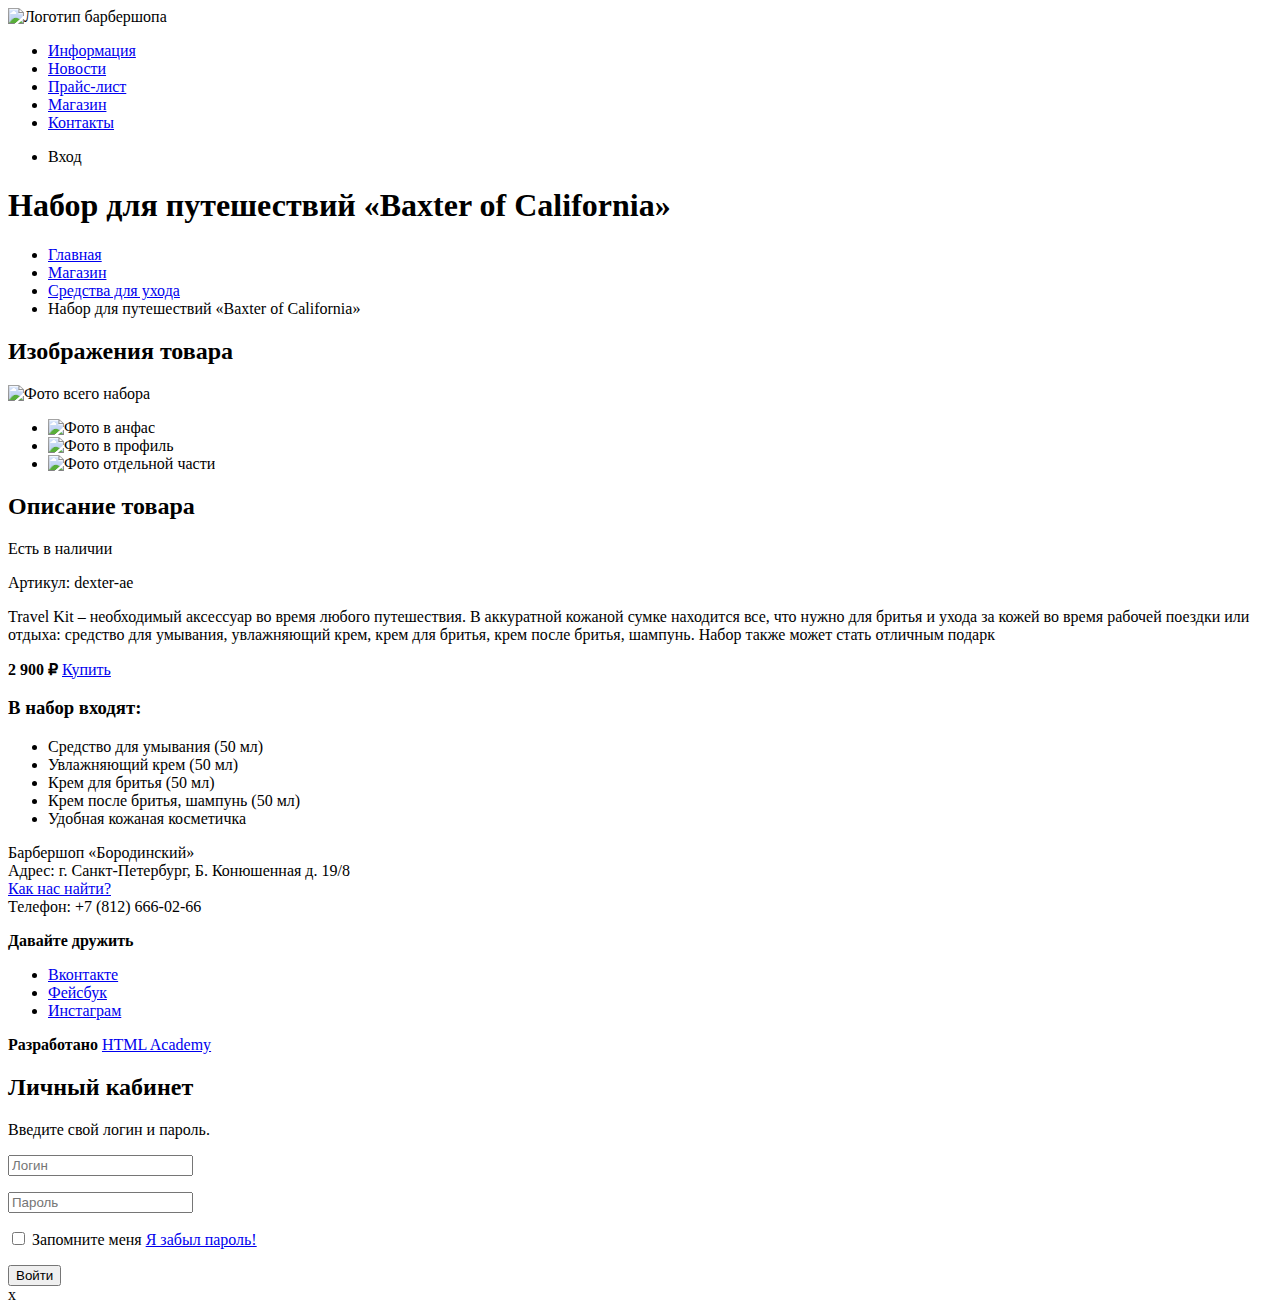
==== catalog-item.html @ f457246a "catalog and catalog-item pages were created" ====
<!DOCTYPE html>
<html lang="en">
<head>
	<meta charset="UTF-8">
	<title>Барбершоп Бородинский Товары</title>
</head>
<body>
	<header class="main-header">
	<nav class="main-navigation">
	 <a class="main-header-logo">
		<img src="https://placehold.it/115x25" alt="Логотип барбершопа "Бородинский>
		</a>
		<ul class="site-navigation">
			<li><a href="info.html">Информация</a></li>
			<li><a href="news.html">Новости</a></li>
			<li><a href="price.html">Прайс-лист</a></li>
			<li class="site-navigation-current"><a href="catalog.html">Магазин</a></li>
			<li><a href="contacts.html">Контакты</a></li>
		</ul>
		<ul class="login-link">
			<li class="login-link">Вход</li>
		</ul>
	</nav>
	</header>
	<main class="container">
	<h1 class="page-title">Набор для путешествий «Baxter of California»</h1>
	<ul class="breadcrumbs">
			<li><a href="index.html">Главная</a></li>
			<li><a href="catalog.html">Магазин</a></li>
			<li><a href="#">Средства для ухода</a></li>
			<li><a class="breadcrumbs-current">Набор для путешествий «Baxter of California»</a></li>
		</ul>
		<section class="product-photos">
			<h2 class="vissually-hidden">Изображения товара</h2>
			<p>
			<img src="https://placehold.it/460x498" alt="Фото всего набора">
			</p>
			<ul class="product-photo-preview">
			<li><img src="https://placehold.it/140x149" alt="Фото в анфас"></li>
			<li><img src="https://placehold.it/140x149" alt="Фото в профиль"></li>
			<li><img src="https://placehold.it/140x149" alt="Фото отдельной части"></li>
			</ul>
		</section>
		<section class="product-info">
			<h2 class="vissually-hidden">Описание товара</h2>
			<p class="product-availability">Есть в наличии</p>
			<p class="product-article">Артикул: dexter-ae</p>
			<p class="product-text">Travel Kit – необходимый аксессуар во время любого путешествия. В аккуратной кожаной сумке находится все, что нужно для бритья и ухода за кожей во время рабочей поездки или отдыха: средство для умывания, увлажняющий крем, крем для бритья, крем после бритья, шампунь. Набор также может стать отличным подарк</p>
			<p class="product-price">
					<b>2 900 &#8381</b>
					<a class="button" href="#">Купить</a>
					</p>
					<h3>В набор входят:</h3>
					<ul>
          <li>Средство для умывания (50 мл)</li>
          <li>Увлажняющий крем (50 мл)</li>
          <li>Крем для бритья (50 мл)</li>
          <li>Крем после бритья, шампунь (50 мл)</li>
          <li>Удобная кожаная косметичка</li>
        </ul>
		</section>
	</main>
	<footer class="main-footer">
	<p class="footer-contacts">
	Барбершоп «Бородинский»<br>
	Адрес: г. Санкт-Петербург, Б. Конюшенная д. 19/8<br>
	<a href="map.html">Как нас найти?</a><br>
	Телефон: +7 (812) 666-02-66
	</p>
		<div class="footer-social">
		<b>Давайте дружить</b>
		<ul>
			<li><a href="#" class="social-button">Вконтакте</a></li>
			<li><a href="#" class="social-button">Фейсбук</a></li>
			<li><a href="#" class="social-button">Инстаграм</a></li>
		</ul>
		</div>
		<p class="footer-copyright">
			<b>Разработано</b> <a href="https://htmlacademy.ru" class="button">HTML Academy</a>
		</p>
	</footer>
	<section class="modal modal-login">
      <h2>Личный кабинет</h2>
      <p>Введите свой логин и пароль.</p>
      <form class="login-form" action="https://echo.htmlacademy.ru" method="post">
        <p>
          <input class="login-icon-user" type="text" name="login" placeholder="Логин">
        </p>
        <p>
          <input class="login-icon-password" type="password" name="password" placeholder="Пароль">
        </p>
        <p class="login-password-info">
          <input type="checkbox" name="remember" class="visually-hidden">
          Запомните меня
          <a class="restore" href="#">Я забыл пароль!</a>
        </p>
        <button class="button" type="submit">Войти</button>
      </form>
      <span class="modal-close">x</span>
    </section>
</body>
</html>
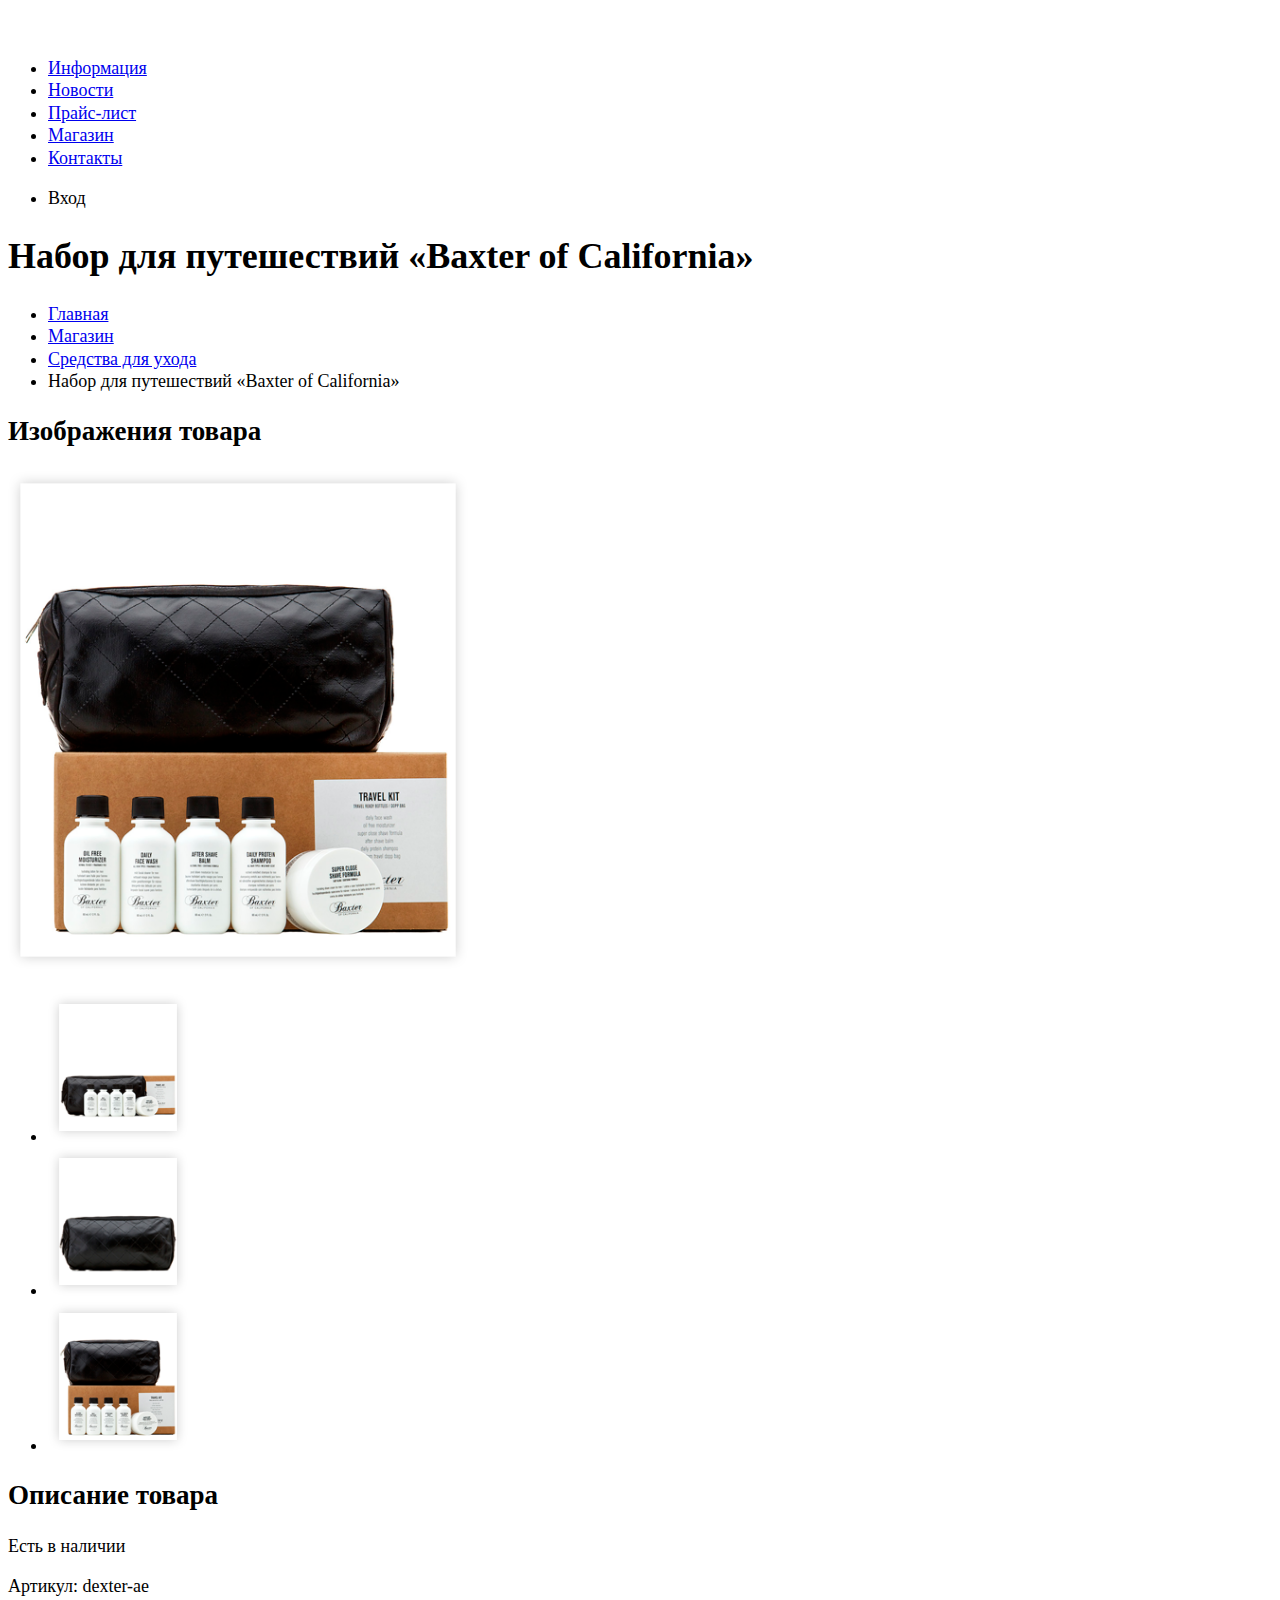
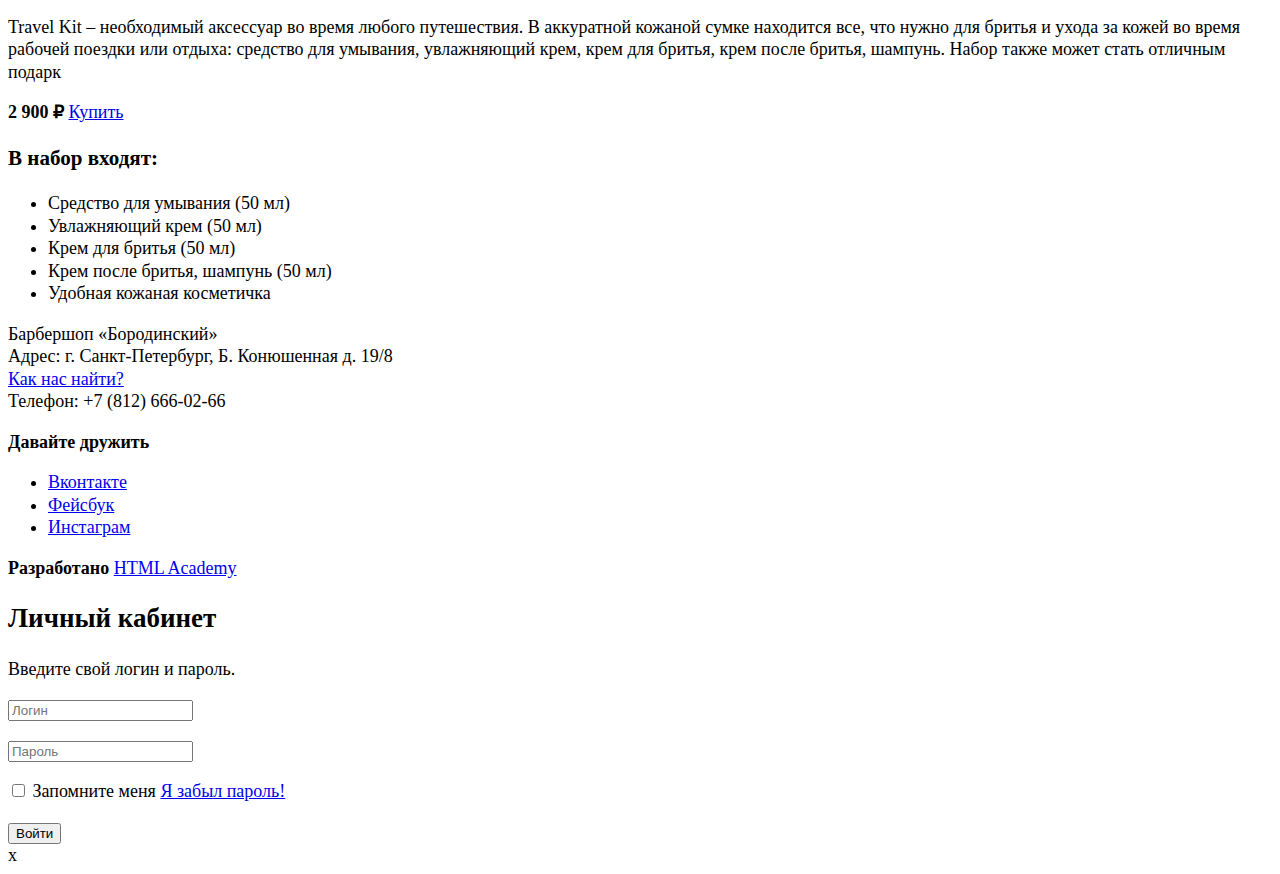
==== commit 347ef7db: "Connecting styles and graphics" ====
--- a/catalog-item.html
+++ b/catalog-item.html
@@ -3,12 +3,13 @@
 <head>
 	<meta charset="UTF-8">
 	<title>Барбершоп Бородинский Товары</title>
+	<link rel="stylesheet" type="text/css" href="css/style.css">
 </head>
 <body>
 	<header class="main-header">
 	<nav class="main-navigation">
 	 <a class="main-header-logo">
-		<img src="https://placehold.it/115x25" alt="Логотип барбершопа "Бородинский>
+		<img src="img/logo.png" width="115" height="25" alt="Логотип барбершопа Бородинский">
 		</a>
 		<ul class="site-navigation">
 			<li><a href="info.html">Информация</a></li>
@@ -17,7 +18,7 @@
 			<li class="site-navigation-current"><a href="catalog.html">Магазин</a></li>
 			<li><a href="contacts.html">Контакты</a></li>
 		</ul>
-		<ul class="login-link">
+		<ul class="user-navigation">
 			<li class="login-link">Вход</li>
 		</ul>
 	</nav>
@@ -33,12 +34,12 @@
 		<section class="product-photos">
 			<h2 class="vissually-hidden">Изображения товара</h2>
 			<p>
-			<img src="https://placehold.it/460x498" alt="Фото всего набора">
+			<img src="img/Travel kit BC.png" width="460" height="498" alt="Фото всего набора">
 			</p>
 			<ul class="product-photo-preview">
-			<li><img src="https://placehold.it/140x149" alt="Фото в анфас"></li>
-			<li><img src="https://placehold.it/140x149" alt="Фото в профиль"></li>
-			<li><img src="https://placehold.it/140x149" alt="Фото отдельной части"></li>
+			<li><img src="img/1.png" width="140" height="149" alt="Фото в анфас"></li>
+			<li><img src="img/2.png" width="140" height="149" alt="Фото в профиль"></li>
+			<li><img src="img/3.png" width="140" height="149" alt="Фото отдельной части"></li>
 			</ul>
 		</section>
 		<section class="product-info">
--- a/css/style.css
+++ b/css/style.css
@@ -0,0 +1,6 @@
+body {
+  font-size: 18px;
+  font-family: "PT Sans Narrow";
+  line-height: 1.25;
+  
+}
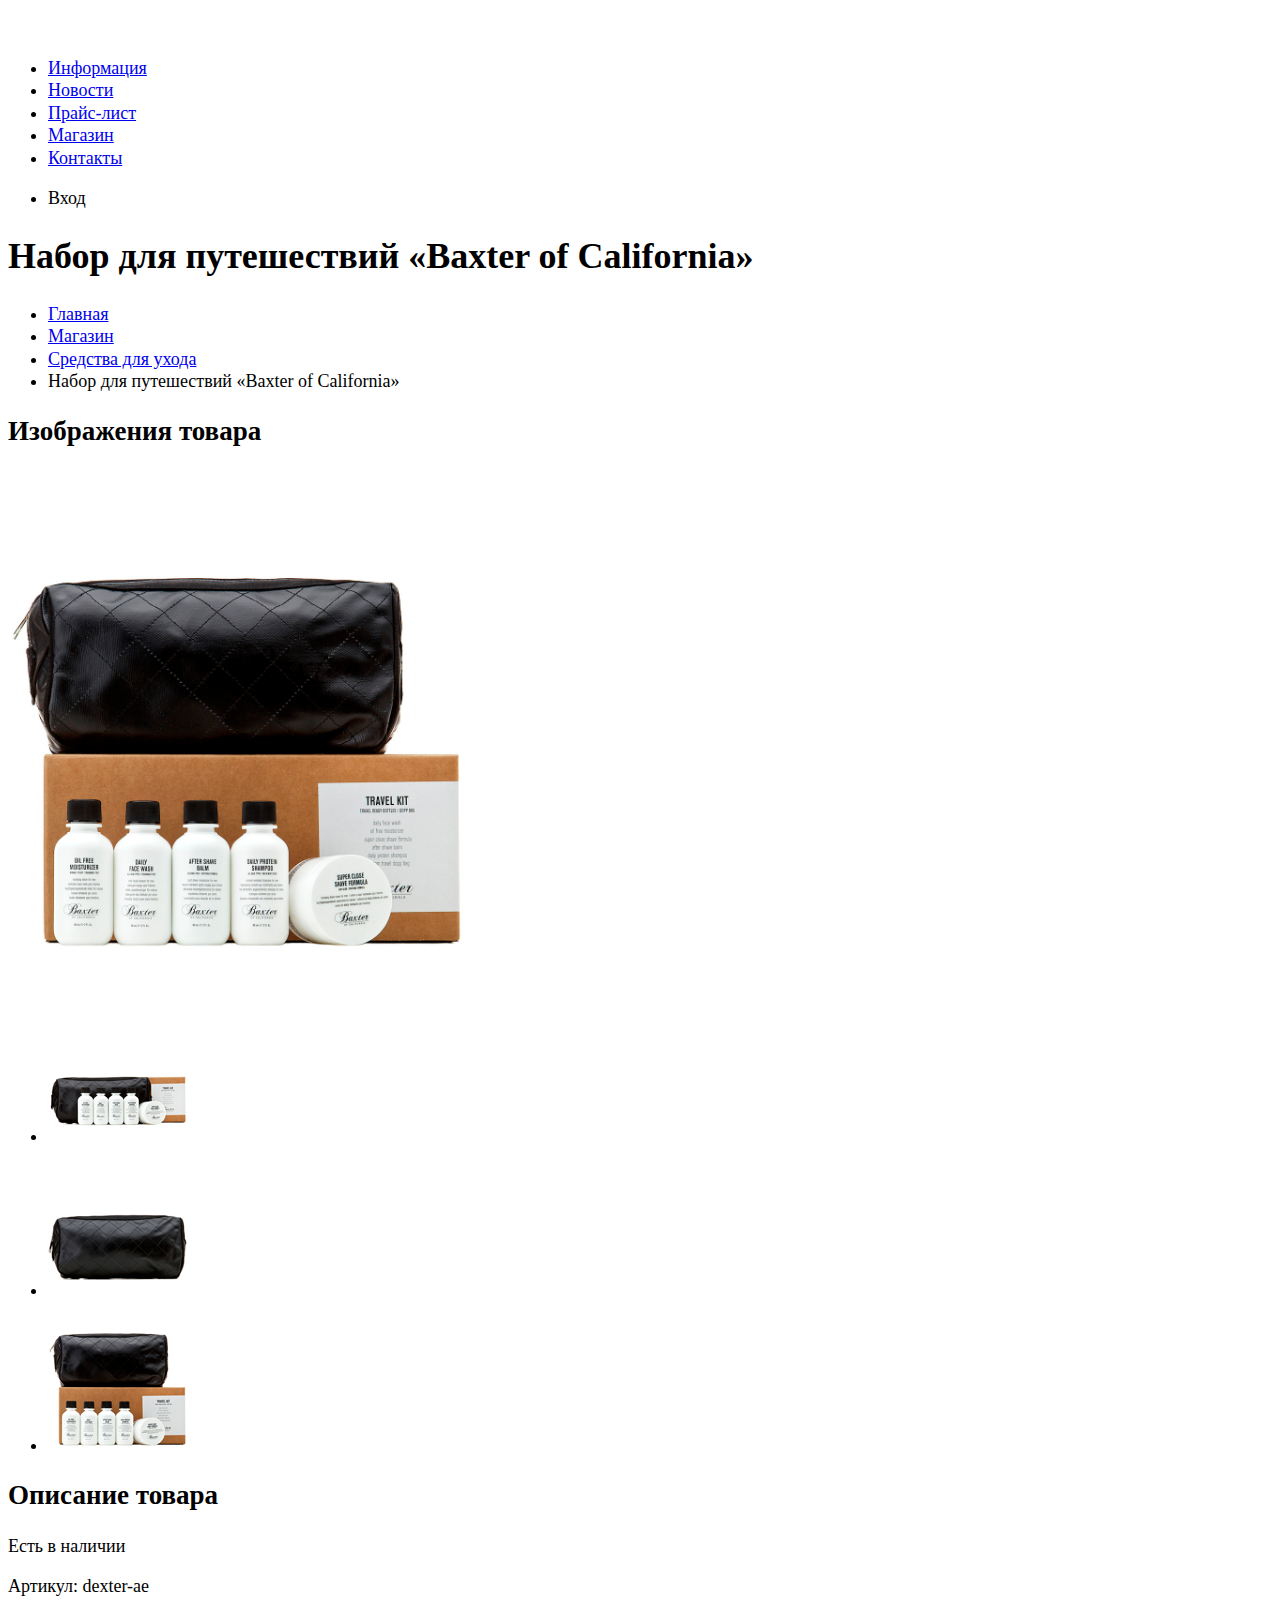
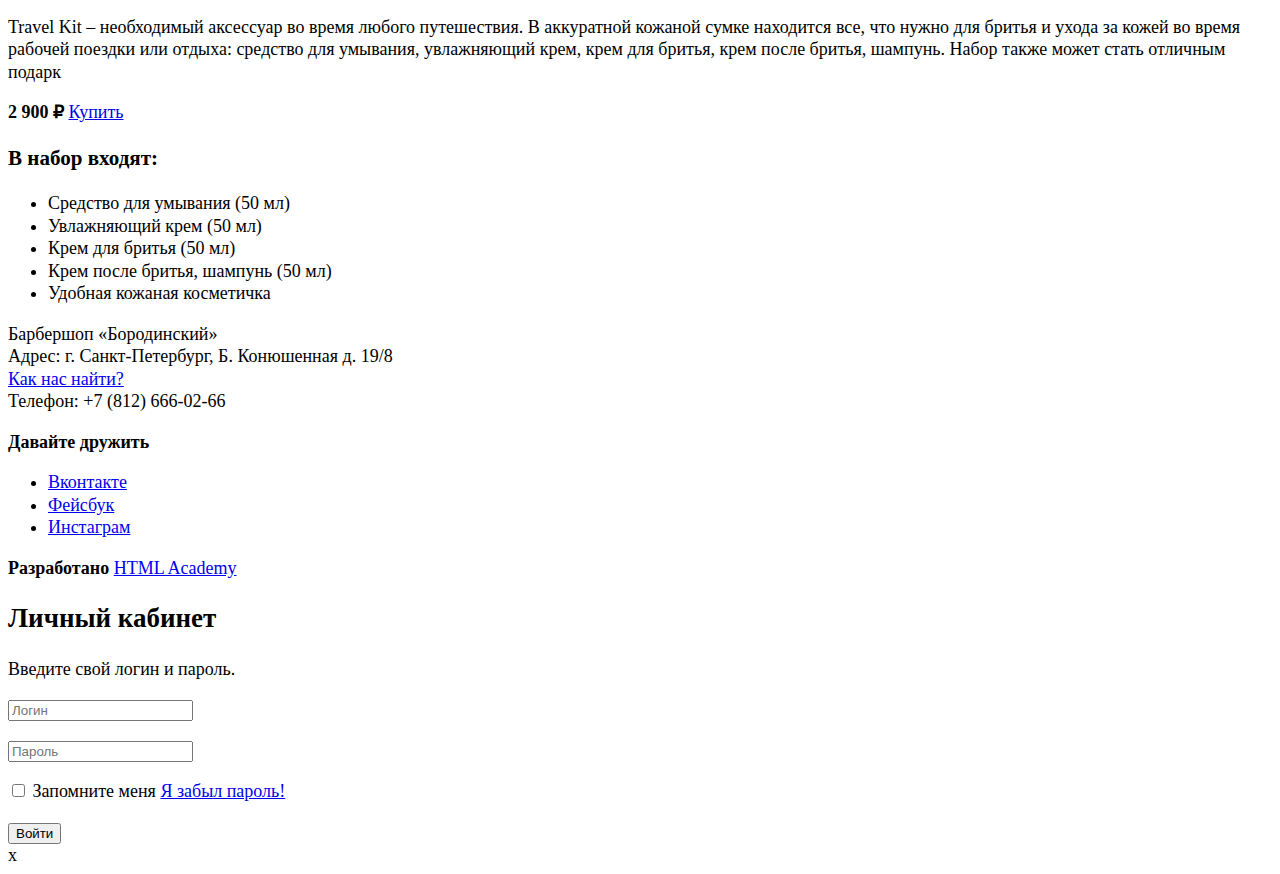
==== commit 8e414469: "images fixed" ====
--- a/catalog-item.html
+++ b/catalog-item.html
@@ -34,7 +34,7 @@
 		<section class="product-photos">
 			<h2 class="vissually-hidden">Изображения товара</h2>
 			<p>
-			<img src="img/Travel kit BC.png" width="460" height="498" alt="Фото всего набора">
+			<img src="img/big3.png" width="460" height="498" alt="Фото всего набора">
 			</p>
 			<ul class="product-photo-preview">
 			<li><img src="img/1.png" width="140" height="149" alt="Фото в анфас"></li>
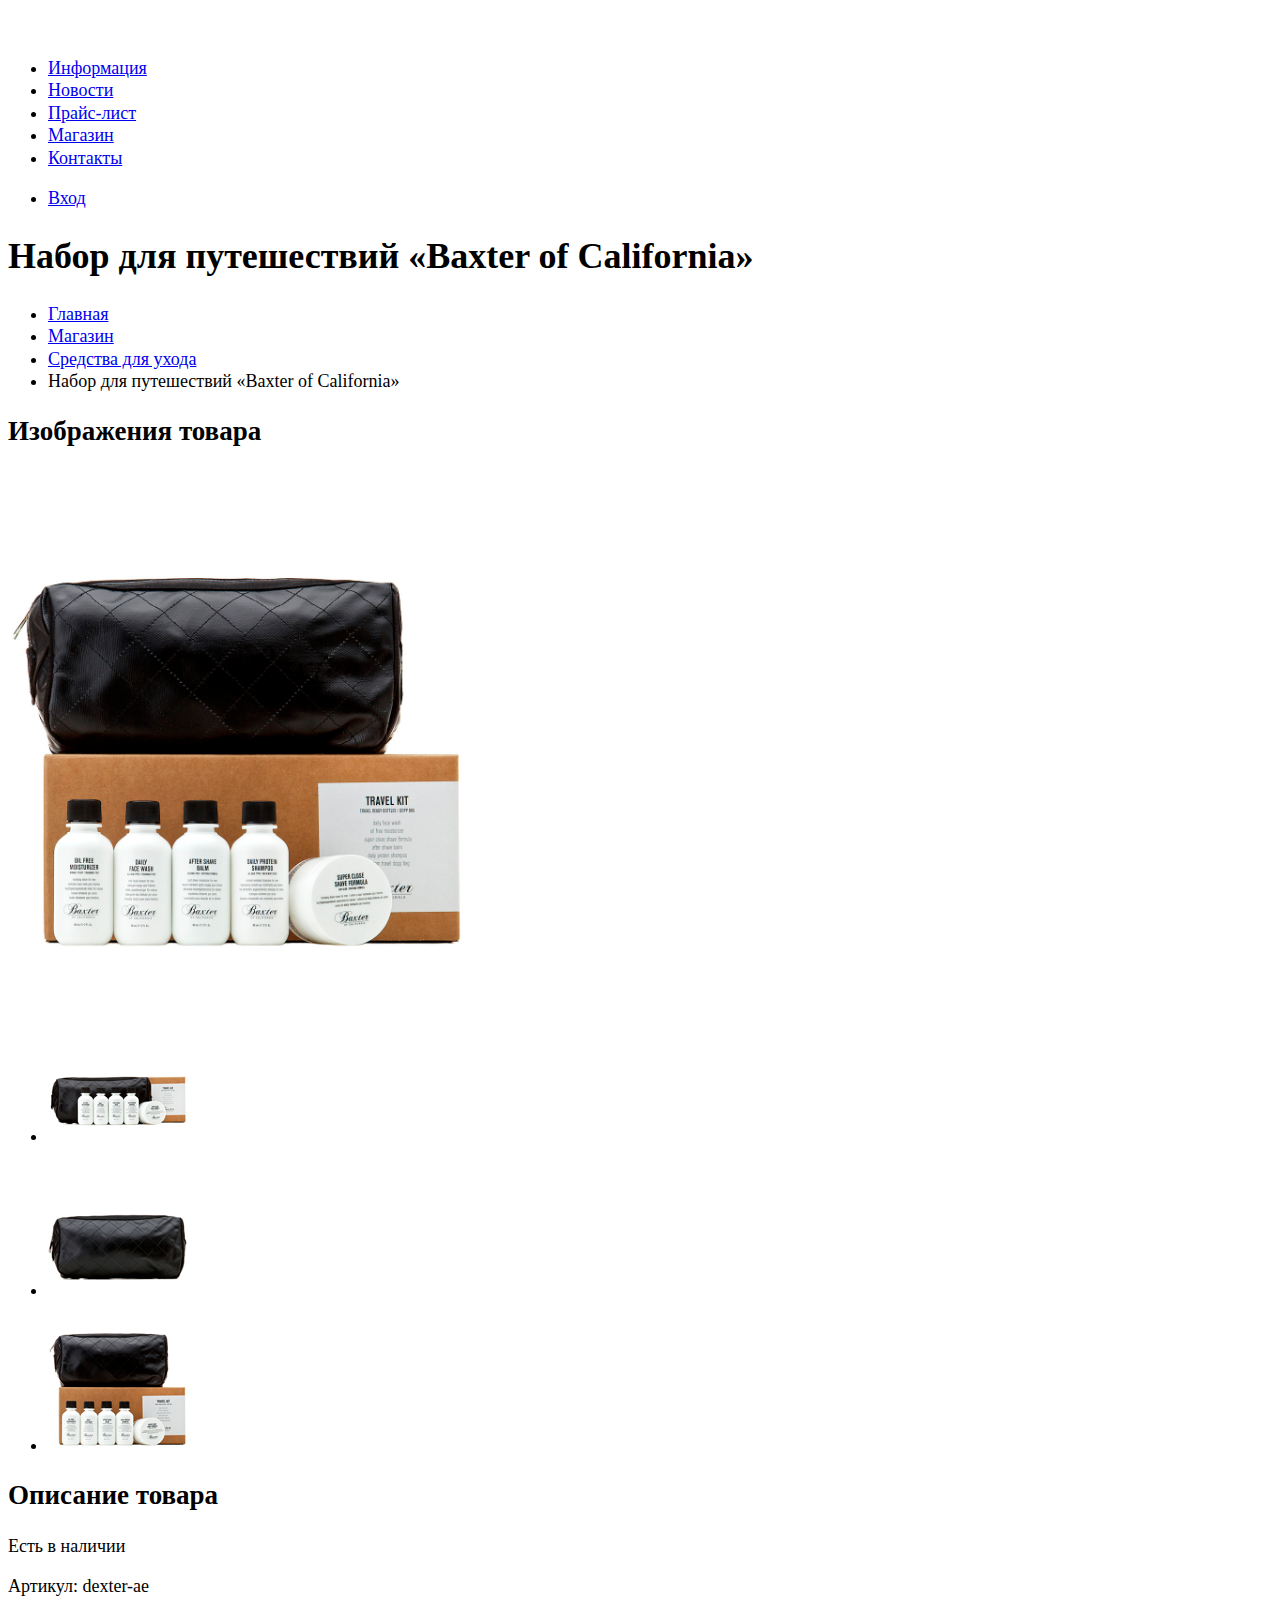
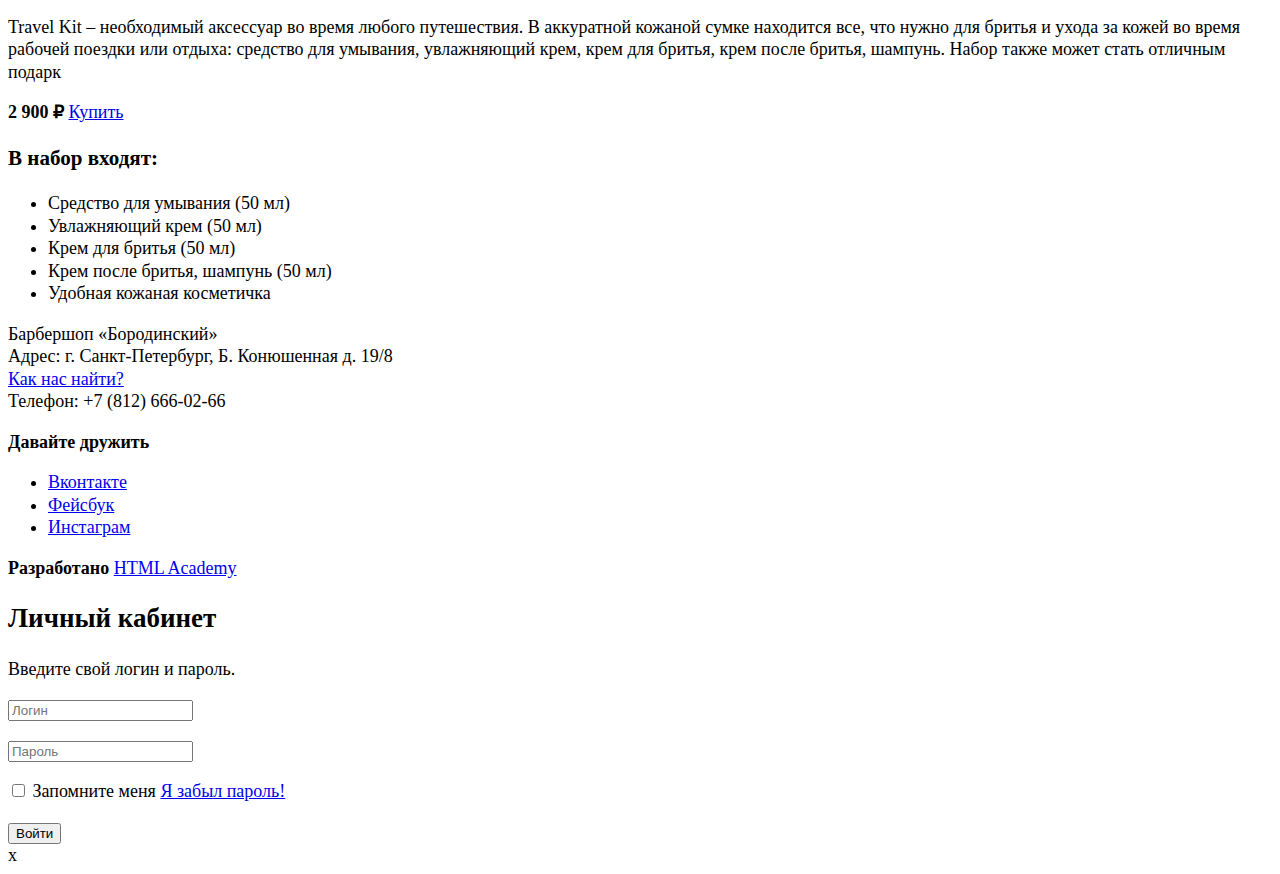
==== commit 0eedd7a5: "accessibility" ====
--- a/catalog-item.html
+++ b/catalog-item.html
@@ -19,7 +19,7 @@
 			<li><a href="contacts.html">Контакты</a></li>
 		</ul>
 		<ul class="user-navigation">
-			<li class="login-link">Вход</li>
+			<li class="login-link"><a href="#">Вход</a></li>
 		</ul>
 	</nav>
 	</header>
@@ -49,7 +49,7 @@
 			<p class="product-text">Travel Kit – необходимый аксессуар во время любого путешествия. В аккуратной кожаной сумке находится все, что нужно для бритья и ухода за кожей во время рабочей поездки или отдыха: средство для умывания, увлажняющий крем, крем для бритья, крем после бритья, шампунь. Набор также может стать отличным подарк</p>
 			<p class="product-price">
 					<b>2 900 &#8381</b>
-					<a class="button" href="#">Купить</a>
+					<a href="#">Купить</a>
 					</p>
 					<h3>В набор входят:</h3>
 					<ul>
